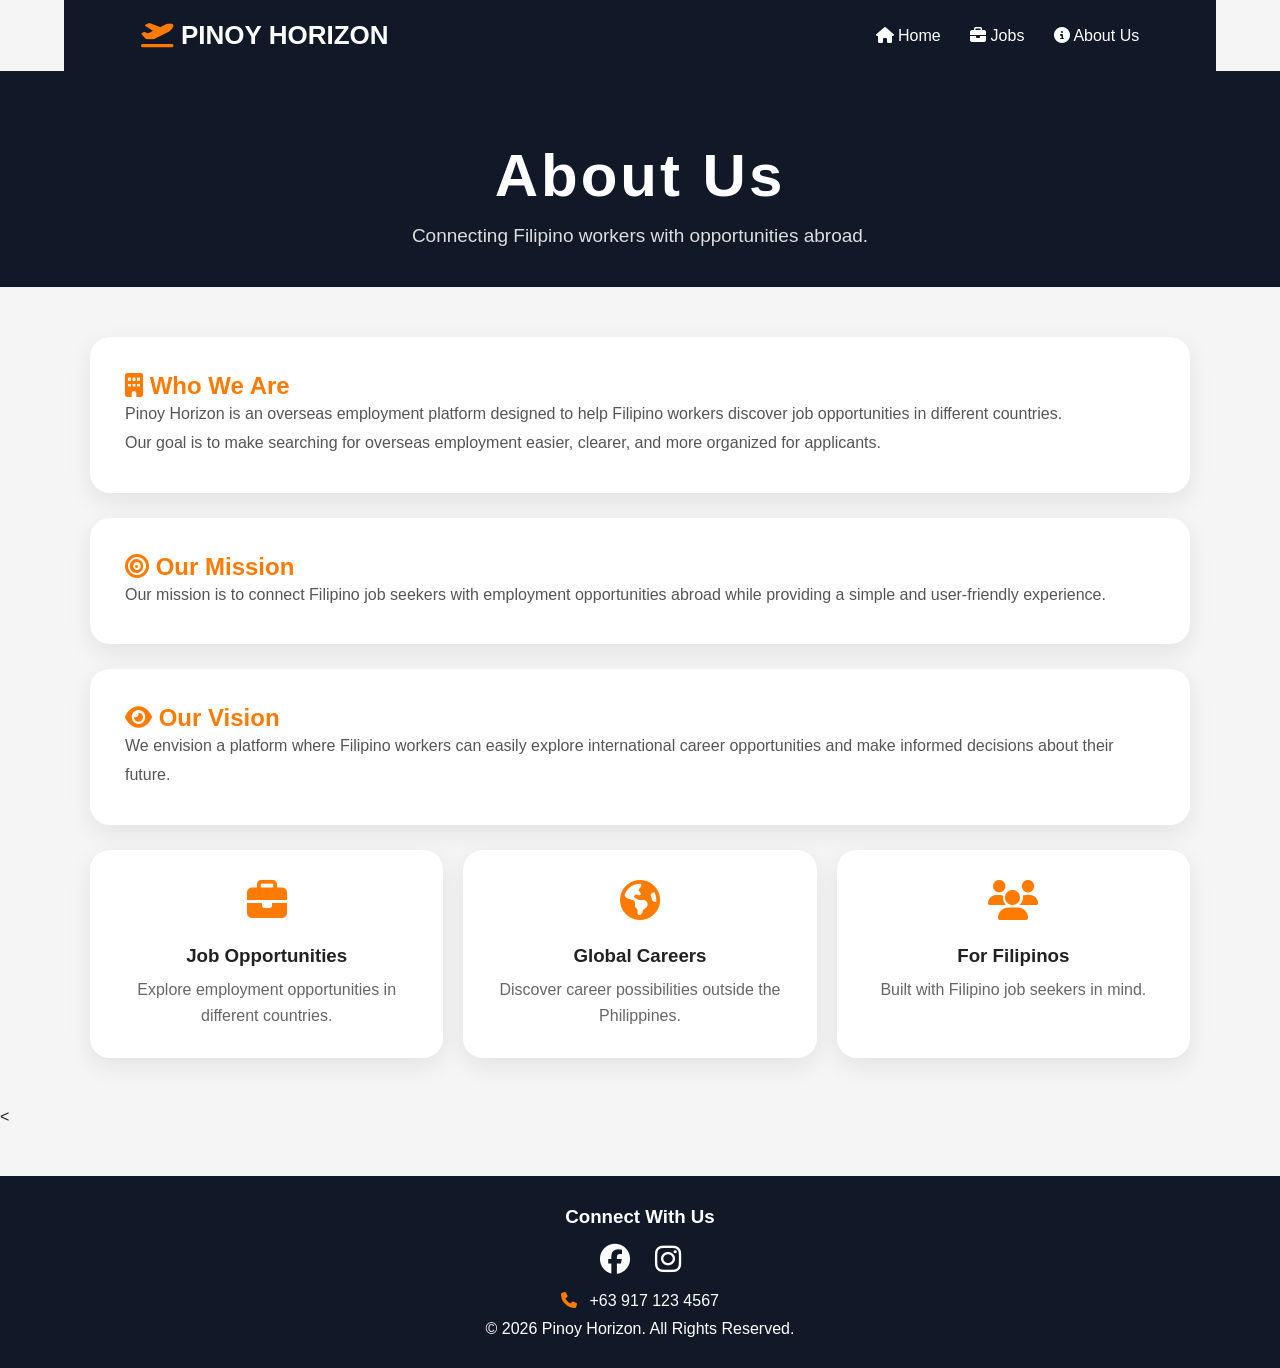
==== about.html @ bbb98b5f "Add files via upload" ====
<!DOCTYPE html>
<html lang="en">

<head>

    <meta charset="UTF-8">
    <meta name="viewport" content="width=device-width, initial-scale=1.0">

    <title>Pinoy Horizon | About Us</title>

    <link rel="stylesheet" href="style.css">

    <link
        rel="stylesheet"
        href="https://cdnjs.cloudflare.com/ajax/libs/font-awesome/6.5.1/css/all.min.css">

    <style>

        body {
            margin: 0;
            font-family: Arial, sans-serif;
            background: #f5f5f5;
            color: #222;
            overflow: auto;
        }

        /* NAVIGATION */

        .about-nav {
            background: #111827;
            color: white;
            padding: 20px 6%;
            display: flex;
            justify-content: space-between;
            align-items: center;
        }

        .about-logo {
            font-size: 26px;
            font-weight: bold;
        }

        .about-logo i {
            color: #ff7a00;
        }

        .about-nav a {
            color: white;
            text-decoration: none;
            margin-left: 25px;
        }

        .about-nav a:hover {
            color: #ff7a00;
        }

        /* ABOUT HEADER */

        .about-header {
            text-align: center;
            padding: 70px 20px 40px;
            background: #111827;
            color: white;
        }

        .about-header h1 {
            font-size: 60px;
            margin: 0 0 15px;
        }

        .about-header p {
            font-size: 19px;
            color: #ddd;
        }

        /* CONTENT */

        .about-container {
            width: 90%;
            max-width: 1100px;
            margin: 50px auto;
        }

        .about-section {
            background: white;
            padding: 35px;
            margin-bottom: 25px;
            border-radius: 20px;
            box-shadow: 0 8px 25px rgba(0,0,0,.08);
        }

        .about-section h2 {
            color: #ff7a00;
            margin-top: 0;
        }

        .about-section p {
            line-height: 1.8;
            color: #555;
        }

        /* FEATURES */

        .features {
            display: grid;
            grid-template-columns: repeat(3, 1fr);
            gap: 20px;
        }

        .feature {
            background: white;
            padding: 30px;
            text-align: center;
            border-radius: 20px;
            box-shadow: 0 8px 25px rgba(0,0,0,.08);
        }

        .feature i {
            font-size: 40px;
            color: #ff7a00;
            margin-bottom: 15px;
        }

        .feature h3 {
            margin: 10px 0;
        }

        .feature p {
            color: #666;
            line-height: 1.6;
        }

        /* FOOTER */

        .about-footer {
            background: #111827;
            color: white;
            text-align: center;
            padding: 30px;
            margin-top: 50px;
        }

        /* MOBILE */

        @media(max-width: 700px) {

            .about-nav {
                flex-direction: column;
                gap: 15px;
            }

            .about-nav a {
                margin-left: 10px;
            }

            .about-header h1 {
                font-size: 42px;
            }

            .features {
                grid-template-columns: 1fr;
            }

        }
        .social-links {
    display: flex;
    justify-content: center;
    gap: 25px;
    margin: 15px 0;
}

.social-links a {
    color: white;
    font-size: 30px;
    transition: .3s;
}

.social-links a:hover {
    color: #ff7a00;
    transform: translateY(-5px);
}

.contact-number {
    font-size: 16px;
    margin: 10px 0;
}

.contact-number i {
    color: #ff7a00;
    margin-right: 8px;
}

    </style>

</head>


<body>


<!-- NAVIGATION -->

<nav class="about-nav">

    <div class="about-logo">

        <i class="fa-solid fa-plane-departure"></i>

        PINOY HORIZON

    </div>


    <div>

        <a href="Pinoy Horizon Agency.html">
            <i class="fa-solid fa-house"></i>
            Home
        </a>

        <a href="jobs.html">
            <i class="fa-solid fa-briefcase"></i>
            Jobs
        </a>

        <a href="about.html">
            <i class="fa-solid fa-circle-info"></i>
            About Us
        </a>

    </div>

</nav>


<!-- HEADER -->

<section class="about-header">

    <h1>About Us</h1>

    <p>
        Connecting Filipino workers with opportunities abroad.
    </p>

</section>


<!-- MAIN CONTENT -->

<main class="about-container">


    <section class="about-section">

        <h2>
            <i class="fa-solid fa-building"></i>
            Who We Are
        </h2>

        <p>
            Pinoy Horizon is an overseas employment platform
            designed to help Filipino workers discover job
            opportunities in different countries.
        </p>

        <p>
            Our goal is to make searching for overseas employment
            easier, clearer, and more organized for applicants.
        </p>

    </section>


    <section class="about-section">

        <h2>
            <i class="fa-solid fa-bullseye"></i>
            Our Mission
        </h2>

        <p>
            Our mission is to connect Filipino job seekers with
            employment opportunities abroad while providing a
            simple and user-friendly experience.
        </p>

    </section>


    <section class="about-section">

        <h2>
            <i class="fa-solid fa-eye"></i>
            Our Vision
        </h2>

        <p>
            We envision a platform where Filipino workers can
            easily explore international career opportunities
            and make informed decisions about their future.
        </p>

    </section>


    <!-- FEATURES -->

    <section class="features">


        <div class="feature">

            <i class="fa-solid fa-briefcase"></i>

            <h3>Job Opportunities</h3>

            <p>
                Explore employment opportunities
                in different countries.
            </p>

        </div>


        <div class="feature">

            <i class="fa-solid fa-earth-americas"></i>

            <h3>Global Careers</h3>

            <p>
                Discover career possibilities
                outside the Philippines.
            </p>

        </div>


        <div class="feature">

            <i class="fa-solid fa-users"></i>

            <h3>For Filipinos</h3>

            <p>
                Built with Filipino job seekers
                in mind.
            </p>

        </div>


    </section>


</main>


<!-- FOOTER -->

<<footer class="about-footer">

    <h3>Connect With Us</h3>

    <div class="social-links">

        <a href="#" aria-label="Facebook">
            <i class="fa-brands fa-facebook"></i>
        </a>

        <a href="#" aria-label="Instagram">
            <i class="fa-brands fa-instagram"></i>
        </a>

    </div>

    <p class="contact-number">
        <i class="fa-solid fa-phone"></i>
        +63 917 123 4567
    </p>

    <p>
        © 2026 Pinoy Horizon. All Rights Reserved.
    </p>

</footer>


</body>

</html>
---- style.css ----
* {
    margin: 0;
    padding: 0;
    box-sizing: border-box;
    font-family: Poppins, sans-serif;
}


/* =========================
   BODY
========================= */

body {
    overflow: hidden;
}


/* =========================
   HERO / BACKGROUND
========================= */

.hero {
    height: 100vh;
    min-height: 650px;

    background-image:
        linear-gradient(
            rgba(0, 0, 0, 0.45),
            rgba(0, 0, 0, 0.65)
        ),
        url("assets/images/japan.jpg");

    background-size: cover;
    background-position: center;
    background-repeat: no-repeat;

    color: white;

    position: relative;

    animation: zoom 12s infinite alternate;
}


/* Background animation */

@keyframes zoom {

    from {
        background-size: 100%;
    }

    to {
        background-size: 110%;
    }
}


/* =========================
   NAVIGATION
========================= */

nav {
    width: 90%;
    margin: auto;

    padding: 30px 0;

    display: flex;
    justify-content: space-between;
    align-items: center;

    position: relative;
    z-index: 10;
}


/* Logo */

.logo {
    font-size: 28px;
    color: white;
}

.logo i {
    margin-right: 8px;
}


/* Navigation links */

.nav-links {
    display: flex;
    gap: 25px;
    align-items: center;
}


.nav-links a {
    color: white;

    text-decoration: none;

    font-size: 16px;

    transition: 0.3s;
}


.nav-links a:hover {
    color: #ff7a00;
}


/* Login / Signup buttons */

.nav-links button {
    padding: 10px 25px;

    border-radius: 30px;

    border: none;

    cursor: pointer;

    font-size: 15px;

    transition: 0.3s;
}


/* Login */

.nav-links button:not(.signup) {
    background: white;
    color: #222;
}


.nav-links button:not(.signup):hover {
    background: #ff7a00;
    color: white;
}


/* Signup */

.signup {
    background: #ff7a00;
    color: white;
}


.signup:hover {
    background: #e56c00;
    transform: translateY(-2px);
}


/* =========================
   MAIN CONTENT
========================= */

.content {
    width: 90%;

    margin: 45px auto 0;

    display: flex;

    justify-content: space-between;

    align-items: flex-start;

    gap: 50px;

    position: relative;
    z-index: 5;
}


/* =========================
   LEFT TEXT
========================= */

.text {
    width: 60%;
}


.tag {
    letter-spacing: 3px;

    color: #ffb000;

    font-size: 18px !important;

    font-weight: 500;
}


h1 {
    color: white;

    font-size: 100px;

    font-weight: 800;

    letter-spacing: 3px;

    margin: 15px 0;
}


#description {
    color: white;

    font-size: 20px;

    line-height: 1.6;

    max-width: 800px;
}


/* =========================
   SEARCH
========================= */

.search-box {
    margin-top: 35px;

    background: white;

    width: 550px;
    max-width: 100%;

    padding: 8px;

    border-radius: 40px;

    display: flex;

    align-items: center;
}


.search-box input {
    flex: 1;

    border: none;

    outline: none;

    padding: 15px;

    font-size: 16px;

    color: #222;

    background: transparent;
}


.search-box input::placeholder {
    color: #777;
}


.search-box button {
    border: none;

    background: #ff7a00;

    color: white;

    padding: 15px 25px;

    border-radius: 30px;

    cursor: pointer;

    font-size: 15px;

    white-space: nowrap;

    transition: 0.3s;
}


.search-box button:hover {
    background: #e56c00;

    transform: scale(1.03);
}


/* Search result */

#searchResult {
    margin-top: 15px;

    color: #ffb000;

    font-size: 18px;
}


/* =========================
   COUNTRY CARDS
========================= */

.cards {
    width: 380px;

    flex-shrink: 0;

    display: flex;

    flex-direction: column;

    gap: 10px;

    margin-top: 0;
}


/* Individual country */

.card {
    width: 100%;

    min-height: 68px;

    padding: 17px 25px;

    display: flex;

    align-items: center;

    background: rgba(255, 255, 255, 0.15);

    border: 1px solid rgba(255, 255, 255, 0.2);

    backdrop-filter: blur(10px);

    -webkit-backdrop-filter: blur(10px);

    border-radius: 20px;

    font-size: 24px;

    color: white;

    cursor: pointer;

    transition: 0.3s ease;

    box-shadow: 0 5px 20px rgba(0, 0, 0, 0.15);
}


/* Country name */

.card span {
    margin-left: 15px;

    font-size: 23px;
}


/* Active country */

.card.active {
    background: #ff7a00;

    transform: translateX(-15px);

    box-shadow: 0 8px 25px rgba(255, 122, 0, 0.3);
}


/* Hover */

.card:hover {
    background: #ff7a00;

    transform: translateX(-15px) scale(1.02);
}


/* =========================
   PREVIOUS / NEXT BUTTONS
========================= */

.controls {
    position: absolute;

    bottom: 40px;

    left: 50%;

    transform: translateX(-50%);

    display: flex;

    gap: 25px;

    z-index: 20;
}


.controls button {
    padding: 14px 32px;

    border-radius: 40px;

    border: none;

    cursor: pointer;

    background: white;

    color: #222;

    font-size: 15px;

    transition: 0.3s;
}


.controls button:hover {
    background: #ff7a00;

    color: white;

    transform: translateY(-3px);
}


/* =========================
   LOGIN & SIGNUP MODAL
========================= */

.modal {
    display: none;

    position: fixed;

    top: 0;
    left: 0;

    width: 100%;
    height: 100%;

    background: rgba(0, 0, 0, 0.65);

    justify-content: center;
    align-items: center;

    z-index: 9999;
}


/* Modal box */

.modal-content {
    width: 400px;
    max-width: 90%;

    background: white;

    padding: 30px;

    border-radius: 20px;

    box-shadow: 0 10px 30px rgba(0, 0, 0, 0.3);

    animation: popup 0.3s ease;

    position: relative;
}


/* Popup animation */

@keyframes popup {

    from {
        transform: scale(0.8);

        opacity: 0;
    }

    to {
        transform: scale(1);

        opacity: 1;
    }
}


/* Modal title */

.modal-content h2 {
    text-align: center;

    margin-bottom: 20px;

    color: #222;
}


/* Modal inputs */

.modal-content input {
    width: 100%;

    padding: 14px;

    margin: 10px 0;

    border: 1px solid #ccc;

    border-radius: 10px;

    font-size: 16px;

    outline: none;
}


.modal-content input:focus {
    border-color: #ff7a00;
}


/* Modal button */

.modal-content button {
    width: 100%;

    padding: 14px;

    margin-top: 15px;

    border: none;

    border-radius: 10px;

    background: #ff7a00;

    color: white;

    font-size: 17px;

    cursor: pointer;

    transition: 0.3s;
}


.modal-content button:hover {
    background: #e56c00;
}


/* Close button */

.close {
    position: absolute;

    right: 20px;
    top: 12px;

    font-size: 28px;

    cursor: pointer;

    color: #555;

    transition: 0.2s;
}


.close:hover {
    color: #ff7a00;
}


/* =========================
   RESPONSIVE
========================= */

@media (max-width: 1100px) {

    .content {
        gap: 25px;
    }

    .cards {
        width: 320px;
    }

    h1 {
        font-size: 80px;
    }

    .card {
        min-height: 62px;

        padding: 14px 20px;
    }

    .card span {
        font-size: 20px;
    }
}


/* Tablet */

@media (max-width: 900px) {

    body {
        overflow: auto;
    }

    .hero {
        min-height: 100vh;

        height: auto;

        padding-bottom: 120px;
    }


    nav {
        width: 90%;

        flex-direction: column;

        gap: 20px;
    }


    .nav-links {
        flex-wrap: wrap;

        justify-content: center;

        gap: 15px;
    }


    .content {
        flex-direction: column;

        margin-top: 30px;

        width: 90%;
    }


    .text {
        width: 100%;
    }


    h1 {
        font-size: 60px;
    }


    #description {
        font-size: 18px;
    }


    .search-box {
        width: 100%;
    }


    .cards {
        width: 100%;

        margin-top: 30px;
    }


    .card {
        min-height: 65px;
    }


    .controls {
        position: relative;

        bottom: auto;

        margin: 40px auto 0;

        justify-content: center;

        transform: none;

        left: auto;
    }
}


/* Mobile */

@media (max-width: 600px) {

    .logo {
        font-size: 22px;
    }


    .nav-links a {
        font-size: 14px;
    }


    .nav-links button {
        padding: 8px 16px;
    }


    h1 {
        font-size: 50px;
    }


    .tag {
        font-size: 14px !important;
    }


    #description {
        font-size: 16px;
    }


    .search-box {
        padding: 6px;
    }


    .search-box input {
        padding: 12px;

        font-size: 14px;
    }


    .search-box button {
        padding: 12px 18px;
    }


    .card {
        min-height: 60px;

        padding: 13px 18px;

        font-size: 21px;
    }


    .card span {
        font-size: 18px;
    }


    .controls {
        gap: 10px;
    }


    .controls button {
        padding: 12px 20px;
    }
}
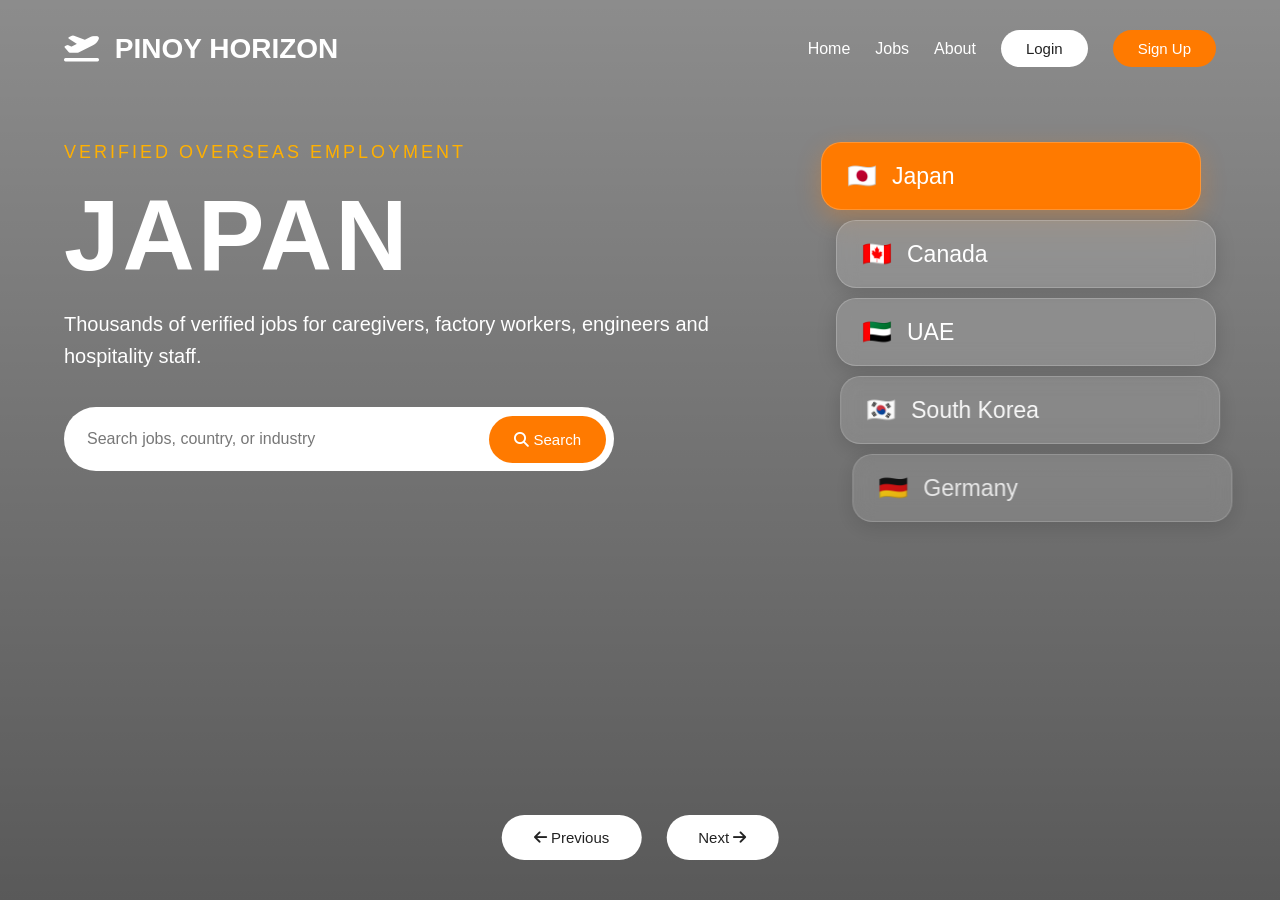
==== commit a720890c: "Update about.html" ====
--- a/about.html
+++ b/about.html
@@ -1,392 +1,217 @@
 <!DOCTYPE html>
 <html lang="en">
-
 <head>
-
     <meta charset="UTF-8">
     <meta name="viewport" content="width=device-width, initial-scale=1.0">
 
-    <title>Pinoy Horizon | About Us</title>
+    <title>Pinoy Horizon | Find Jobs Abroad</title>
 
     <link rel="stylesheet" href="style.css">
 
+    <!-- Font Awesome -->
     <link
         rel="stylesheet"
         href="https://cdnjs.cloudflare.com/ajax/libs/font-awesome/6.5.1/css/all.min.css">
-
-    <style>
-
-        body {
-            margin: 0;
-            font-family: Arial, sans-serif;
-            background: #f5f5f5;
-            color: #222;
-            overflow: auto;
-        }
-
-        /* NAVIGATION */
-
-        .about-nav {
-            background: #111827;
-            color: white;
-            padding: 20px 6%;
-            display: flex;
-            justify-content: space-between;
-            align-items: center;
-        }
-
-        .about-logo {
-            font-size: 26px;
-            font-weight: bold;
-        }
-
-        .about-logo i {
-            color: #ff7a00;
-        }
-
-        .about-nav a {
-            color: white;
-            text-decoration: none;
-            margin-left: 25px;
-        }
-
-        .about-nav a:hover {
-            color: #ff7a00;
-        }
-
-        /* ABOUT HEADER */
-
-        .about-header {
-            text-align: center;
-            padding: 70px 20px 40px;
-            background: #111827;
-            color: white;
-        }
-
-        .about-header h1 {
-            font-size: 60px;
-            margin: 0 0 15px;
-        }
-
-        .about-header p {
-            font-size: 19px;
-            color: #ddd;
-        }
-
-        /* CONTENT */
-
-        .about-container {
-            width: 90%;
-            max-width: 1100px;
-            margin: 50px auto;
-        }
-
-        .about-section {
-            background: white;
-            padding: 35px;
-            margin-bottom: 25px;
-            border-radius: 20px;
-            box-shadow: 0 8px 25px rgba(0,0,0,.08);
-        }
-
-        .about-section h2 {
-            color: #ff7a00;
-            margin-top: 0;
-        }
-
-        .about-section p {
-            line-height: 1.8;
-            color: #555;
-        }
-
-        /* FEATURES */
-
-        .features {
-            display: grid;
-            grid-template-columns: repeat(3, 1fr);
-            gap: 20px;
-        }
-
-        .feature {
-            background: white;
-            padding: 30px;
-            text-align: center;
-            border-radius: 20px;
-            box-shadow: 0 8px 25px rgba(0,0,0,.08);
-        }
-
-        .feature i {
-            font-size: 40px;
-            color: #ff7a00;
-            margin-bottom: 15px;
-        }
-
-        .feature h3 {
-            margin: 10px 0;
-        }
-
-        .feature p {
-            color: #666;
-            line-height: 1.6;
-        }
-
-        /* FOOTER */
-
-        .about-footer {
-            background: #111827;
-            color: white;
-            text-align: center;
-            padding: 30px;
-            margin-top: 50px;
-        }
-
-        /* MOBILE */
-
-        @media(max-width: 700px) {
-
-            .about-nav {
-                flex-direction: column;
-                gap: 15px;
-            }
-
-            .about-nav a {
-                margin-left: 10px;
-            }
-
-            .about-header h1 {
-                font-size: 42px;
-            }
-
-            .features {
-                grid-template-columns: 1fr;
-            }
-
-        }
-        .social-links {
-    display: flex;
-    justify-content: center;
-    gap: 25px;
-    margin: 15px 0;
-}
-
-.social-links a {
-    color: white;
-    font-size: 30px;
-    transition: .3s;
-}
-
-.social-links a:hover {
-    color: #ff7a00;
-    transform: translateY(-5px);
-}
-
-.contact-number {
-    font-size: 16px;
-    margin: 10px 0;
-}
-
-.contact-number i {
-    color: #ff7a00;
-    margin-right: 8px;
-}
-
-    </style>
-
 </head>
 
-
 <body>
 
-
-<!-- NAVIGATION -->
-
-<nav class="about-nav">
-
-    <div class="about-logo">
-
-        <i class="fa-solid fa-plane-departure"></i>
-
-        PINOY HORIZON
-
-    </div>
-
-
-    <div>
-
-        <a href="Pinoy Horizon Agency.html">
-            <i class="fa-solid fa-house"></i>
-            Home
-        </a>
-
-        <a href="jobs.html">
-            <i class="fa-solid fa-briefcase"></i>
-            Jobs
-        </a>
-
-        <a href="about.html">
-            <i class="fa-solid fa-circle-info"></i>
-            About Us
-        </a>
-
-    </div>
-
-</nav>
-
-
-<!-- HEADER -->
-
-<section class="about-header">
-
-    <h1>About Us</h1>
-
-    <p>
-        Connecting Filipino workers with opportunities abroad.
-    </p>
-
-</section>
-
-
-<!-- MAIN CONTENT -->
-
-<main class="about-container">
-
-
-    <section class="about-section">
-
-        <h2>
-            <i class="fa-solid fa-building"></i>
-            Who We Are
+<div class="hero">
+
+    <!-- Navigation -->
+    <nav>
+
+        <h2 class="logo">
+            <i class="fa-solid fa-plane-departure"></i>
+            PINOY HORIZON
         </h2>
 
-        <p>
-            Pinoy Horizon is an overseas employment platform
-            designed to help Filipino workers discover job
-            opportunities in different countries.
-        </p>
-
-        <p>
-            Our goal is to make searching for overseas employment
-            easier, clearer, and more organized for applicants.
-        </p>
+       <div class="nav-links">
+
+    <a href="index.html"
+    >Home</a>
+
+    <a href="Untitled-1.html"
+    >Jobs</a>
+
+    <a href="about.html"
+    >About</a>
+
+    <button onclick="openLogin()">Login</button>
+
+    <button class="signup" onclick="openSignup()">
+        Sign Up
+    </button>
+
+</div>      
+
+    </nav>
+
+
+    <!-- Main Content -->
+    <section class="content">
+
+        <div class="text">
+
+            <p class="tag">
+                VERIFIED OVERSEAS EMPLOYMENT
+            </p>
+
+            <h1 id="country">
+                JAPAN
+            </h1>
+
+            <p id="description">
+                Thousands of verified jobs for caregivers,
+                factory workers, engineers and hospitality staff.
+            </p>
+
+
+            <!-- Search -->
+            <div class="search-box">
+
+                <input
+                    id="searchInput"
+                    type="text"
+                    placeholder="Search jobs, country, or industry">
+
+                <button id="searchBtn">
+                    <i class="fa-solid fa-search"></i>
+                    Search
+                </button>
+
+            </div>
+
+            <p id="searchResult"></p>
+
+        </div>
+
+
+        <!-- Countries -->
+        <div class="cards">
+
+    <div class="card active">
+        🇯🇵
+        <span>Japan</span>
+    </div>
+
+    <div class="card">
+        🇨🇦
+        <span>Canada</span>
+    </div>
+
+    <div class="card">
+        🇦🇪
+        <span>UAE</span>
+    </div>
+
+    <div class="card">
+        🇰🇷
+        <span>South Korea</span>
+    </div>
+
+    <div class="card">
+        🇩🇪
+        <span>Germany</span>
+    </div>
+
+</div>
 
     </section>
 
 
-    <section class="about-section">
-
-        <h2>
-            <i class="fa-solid fa-bullseye"></i>
-            Our Mission
-        </h2>
-
-        <p>
-            Our mission is to connect Filipino job seekers with
-            employment opportunities abroad while providing a
-            simple and user-friendly experience.
-        </p>
-
-    </section>
-
-
-    <section class="about-section">
-
-        <h2>
-            <i class="fa-solid fa-eye"></i>
-            Our Vision
-        </h2>
-
-        <p>
-            We envision a platform where Filipino workers can
-            easily explore international career opportunities
-            and make informed decisions about their future.
-        </p>
-
-    </section>
-
-
-    <!-- FEATURES -->
-
-    <section class="features">
-
-
-        <div class="feature">
-
-            <i class="fa-solid fa-briefcase"></i>
-
-            <h3>Job Opportunities</h3>
-
-            <p>
-                Explore employment opportunities
-                in different countries.
-            </p>
+    <!-- Controls -->
+    <div class="controls">
+
+        <button id="prev">
+            <i class="fa-solid fa-arrow-left"></i>
+            Previous
+        </button>
+
+        <button id="next">
+            Next
+            <i class="fa-solid fa-arrow-right"></i>
+        </button>
+
+    </div>
+
+
+    <!-- LOGIN MODAL -->
+    <div id="loginModal" class="modal">
+
+        <div class="modal-content">
+
+            <span class="close" onclick="closeLogin()">
+                &times;
+            </span>
+
+            <h2>Applicant Login</h2>
+
+            <input
+                id="loginEmail"
+                type="email"
+                placeholder="Email">
+
+            <input
+                id="loginPassword"
+                type="password"
+                placeholder="Password">
+
+            <button onclick="login()">
+                Login
+            </button>
 
         </div>
 
-
-        <div class="feature">
-
-            <i class="fa-solid fa-earth-americas"></i>
-
-            <h3>Global Careers</h3>
-
-            <p>
-                Discover career possibilities
-                outside the Philippines.
-            </p>
+    </div>
+
+
+    <!-- SIGN UP MODAL -->
+    <div id="signupModal" class="modal">
+
+        <div class="modal-content">
+
+            <span class="close" onclick="closeSignup()">
+                &times;
+            </span>
+
+            <h2>Create Account</h2>
+
+            <input
+                id="name"
+                type="text"
+                placeholder="Full Name">
+
+            <input
+                id="email"
+                type="email"
+                placeholder="Email">
+
+            <input
+                id="password"
+                type="password"
+                placeholder="Password">
+
+            <button onclick="signup()">
+                Sign Up
+            </button>
 
         </div>
 
-
-        <div class="feature">
-
-            <i class="fa-solid fa-users"></i>
-
-            <h3>For Filipinos</h3>
-
-            <p>
-                Built with Filipino job seekers
-                in mind.
-            </p>
-
-        </div>
-
-
-    </section>
-
-
-</main>
-
-
-<!-- FOOTER -->
-
-<<footer class="about-footer">
-
-    <h3>Connect With Us</h3>
-
-    <div class="social-links">
-
-        <a href="#" aria-label="Facebook">
-            <i class="fa-brands fa-facebook"></i>
-        </a>
-
-        <a href="#" aria-label="Instagram">
-            <i class="fa-brands fa-instagram"></i>
-        </a>
-
-    </div>
-
-    <p class="contact-number">
-        <i class="fa-solid fa-phone"></i>
-        +63 917 123 4567
-    </p>
-
-    <p>
-        © 2026 Pinoy Horizon. All Rights Reserved.
-    </p>
-
-</footer>
-
+    </div>
+
+
+    <!-- About -->
+    <div id="about"></div>
+
+</div>
+
+
+<!-- GSAP Animation -->
+<script src="https://cdnjs.cloudflare.com/ajax/libs/gsap/3.12.5/gsap.min.js"></script>
+
+<!-- Slider JavaScript -->
+<script src="slider.js"></script>
 
 </body>
-
-</html>+</html>
